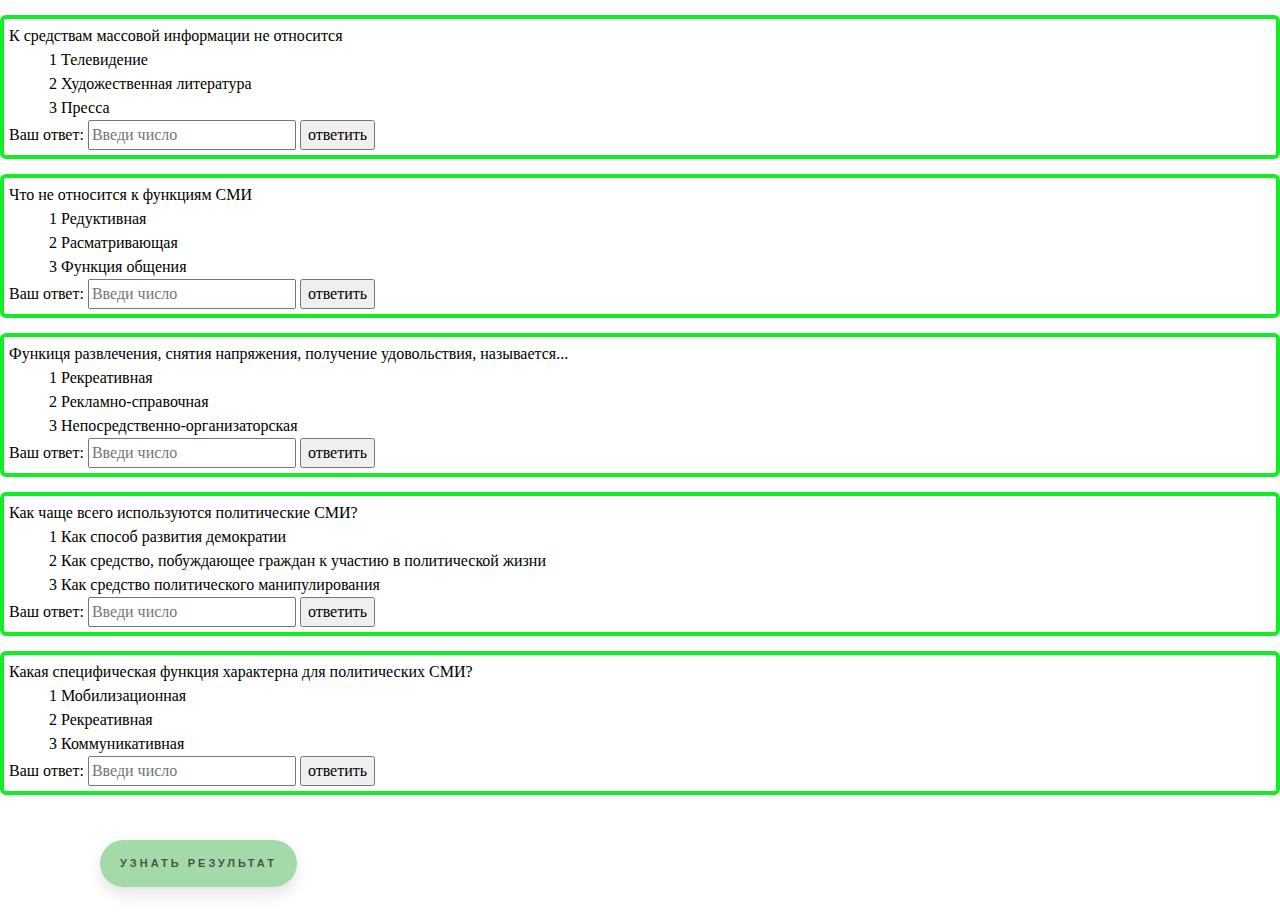
==== test.html @ b696445d "Add files via upload" ====
<!DOCTYPE html>
<html lang="en">
<head>
    <meta charset="UTF-8">
    <meta http-equiv="X-UA-Compatible" content="IE=edge">
    <meta name="viewport" content="width=device-width, initial-scale=1.0">
    <link rel="stylesheet" href="css/test.css">
    <link type="image/x-icon" href="img/free-icon-social-media-marketing-8307425.png" rel="shortcut icon">
    <title>ТЕСТ СМЕРТИ</title>
</head>
<body>
    <div class="content">
        <div class="question">
            <span>К средствам массовой информации не относится</span>
            <ul class="menu">
                <li class="menu-item">1 Телевидение</li>
                <li class="menu-item">2 Художественная литература </li>
                <li class="menu-item">3 Пресса</li>
            </ul>
            <div class="test-input">
                <label for="ans">Ваш ответ:</label>
                <input type="text" id="ans1" placeholder
='Введи число' onkeypress="this.value=this.value.substring(0,0);">
                <button id="btn1">ответить</button>
            </div>
        </div>
        <div class="question">
            <span>Что не относится к функциям СМИ </span>
            <ul class="menu">
                <li class="menu-item">1 Редуктивная </li>
                <li class="menu-item">2 Расматривающая</li>
                <li class="menu-item">3 Функция общения	</li>
            </ul>
            <div class="test-input">
                <label for="ans">Ваш ответ:</label>
                <input type="text" id="ans2" placeholder
='Введи число' onkeypress="this.value=this.value.substring(0,0);">
                <button id="btn2">ответить</button>
            </div>
        </div>
        <div class="question">
            <span>Функиця развлечения, снятия напряжения, получение удовольствия, называется...</span>
            <ul class="menu">
                <li class="menu-item">1 Рекреативная</li>
                <li class="menu-item">2 Рекламно-справочная </li>
                <li class="menu-item">3 Непосредственно-организаторская	</li>
            </ul>
            <div class="test-input">
                <label for="ans">Ваш ответ:</label>
                <input type="text" id="ans3" placeholder
='Введи число' onkeypress="this.value=this.value.substring(0,0);">
                <button id="btn3">ответить</button>
            </div>
        </div>
        <div class="question">
            <span>Как чаще всего используются политические СМИ? </span>
            <ul class="menu">
                <li class="menu-item">1 Как способ развития демократии</li>
                <li class="menu-item">2 Как средство, побуждающее граждан к участию в политической жизни </li>
                <li class="menu-item">3	Как средство политического манипулирования</li>
            </ul>
            <div class="test-input">
                <label for="ans">Ваш ответ:</label>
                <input type="text" id="ans4" placeholder
='Введи число' onkeypress="this.value=this.value.substring(0,0);">
                <button id="btn4">ответить</button>
            </div>
        </div>
        <div class="question">
            <span>Какая специфическая функция характерна для политических СМИ?</span>
            <ul class="menu">
                <li class="menu-item">1 Мобилизационная</li>
                <li class="menu-item">2 Рекреативная </li>
                <li class="menu-item">3 Коммуникативная </li>
            </ul>
            <div class="test-input">
                <label for="ans">Ваш ответ:</label>
                <input type="text" id="ans5" placeholder
='Введи число' onkeypress="this.value=this.value.substring(0,0);">
                <button id="btn5">ответить</button>
            </div>
        </div>

        <div id="zatemnenie">
            <div id="okno">
                <div class="result">
                    Ваш Результат: <span class="result-active">0</span>/11 Баллов
                </div><br>
              <a href="#" class="close">Закрыть окно</a>
            </div>
        </div>
        <div class="btn-pos">
            <a href="#zatemnenie" class="floating-button">Узнать результат</a>
        </div>
    </div>


    <script src="script/script.js"></script>
    
</body>
</html>
---- css/test.css ----
/* Указываем box sizing */
*,
*::before,
*::after {
  box-sizing: border-box;
}

/* Убираем внутренние отступы */
ul[class],
ol[class] {
  padding: 0;
}

/* Убираем внешние отступы */
body,
h1,
h2,
h3,
h4,
p,
ul[class],
ol[class],
li,
figure,
figcaption,
blockquote,
dl,
dd {
  margin: 0;
}

/* Выставляем основные настройки по-умолчанию для body */
body {
  min-height: 100vh;
  scroll-behavior: smooth;
  text-rendering: optimizeSpeed;
  line-height: 1.5;
}

/* Удаляем стандартную стилизацию для всех ul и il, у которых есть атрибут class*/
ul[class],
ol[class] {
  list-style: none;
}

/* Элементы a, у которых нет класса, сбрасываем до дефолтных стилей */
a:not([class]) {
  text-decoration-skip-ink: auto;
}

/* Упрощаем работу с изображениями */
img {
  max-width: 100%;
  display: block;
}

/* Указываем понятную периодичность в потоке данных у article*/
article > * + * {
  margin-top: 1em;
}

/* Наследуем шрифты для инпутов и кнопок */
input,
button,
textarea,
select {
  font: inherit;
}

/* Удаляем все анимации и переходы для людей, которые предпочитай их не использовать */
@media (prefers-reduced-motion: reduce) {
  * {
    animation-duration: 0.01ms !important;
    animation-iteration-count: 1 !important;
    transition-duration: 0.01ms !important;
    scroll-behavior: auto !important;
  }
}
/* -----------ОБНУЛЕНИЕ--------------- */
 




.content {
    max-width: 1280px;
    margin: 0 auto;
}
.question {
    border: 4px solid rgb(17, 238, 35);
    border-radius: 6px;
    margin: 15px 0;
    padding: 5px;
    /* text-align: center; */
}
.menu {
    /* text-align: center;   */
}
.test-input {
    /* text-align: center; */
}
.menu-item {
    list-style-type: none;
    margin-left: 40px;
}
/* .result {
    width: 300px;
    height: 50px;
    text-align: center;
    padding: 15px;
    border: 3px solid #0000cc;
    border-radius: 10px;
    color: #0000cc;
    display: none;
}
.result:target {
    display: block;
} */
#zatemnenie {
    background: rgba(102, 102, 102, 0.5);
    width: 100%;
    height: 100%;
    position: absolute;
    top: 0;
    left: 0;
    display: none;
}
#okno {
    width: 300px;
    height: 50px;
    text-align: center;
    padding: 15px;
    border: 3px solid #0000cc;
    border-radius: 10px;
    color: #0000cc;
    position: absolute;
    top: 0;
    right: 0;
    bottom: 0;
    left: 0;
    margin: auto;
    background: #fff;
}
#zatemnenie:target {display: block;}
.close {
    display: inline-block;
    border: 1px solid #0000cc;
    color: #0000cc;
    padding: 0 12px;
    margin: 10px;
    text-decoration: none;
    background: #f2f2f2;
    font-size: 14pt;
    cursor:pointer;
}
.close:hover {background: #e6e6ff;}
.floating-button {
    text-decoration: none;
    display: inline-block;
    /* width: 140px;
    height: 65px; */
    /* line-height: 45px; */
    padding: 15px 20px;
    border-radius: 45px;
    margin: 30px 100px;
    font-family: 'Montserrat', sans-serif;
    font-size: 11px;
    text-transform: uppercase;
    text-align: center;
    letter-spacing: 3px;
    font-weight: 600;
    color: #524f4e;
    background: rgb(162, 218, 170);
    box-shadow: 0 8px 15px rgba(0, 0, 0, .1);
    transition: .3s;
}
.floating-button:hover {
    background: #2EE59D;
    box-shadow: 0 15px 20px rgba(46, 229, 157, .4);
    color: white;
    transform: translateY(-7px);
}
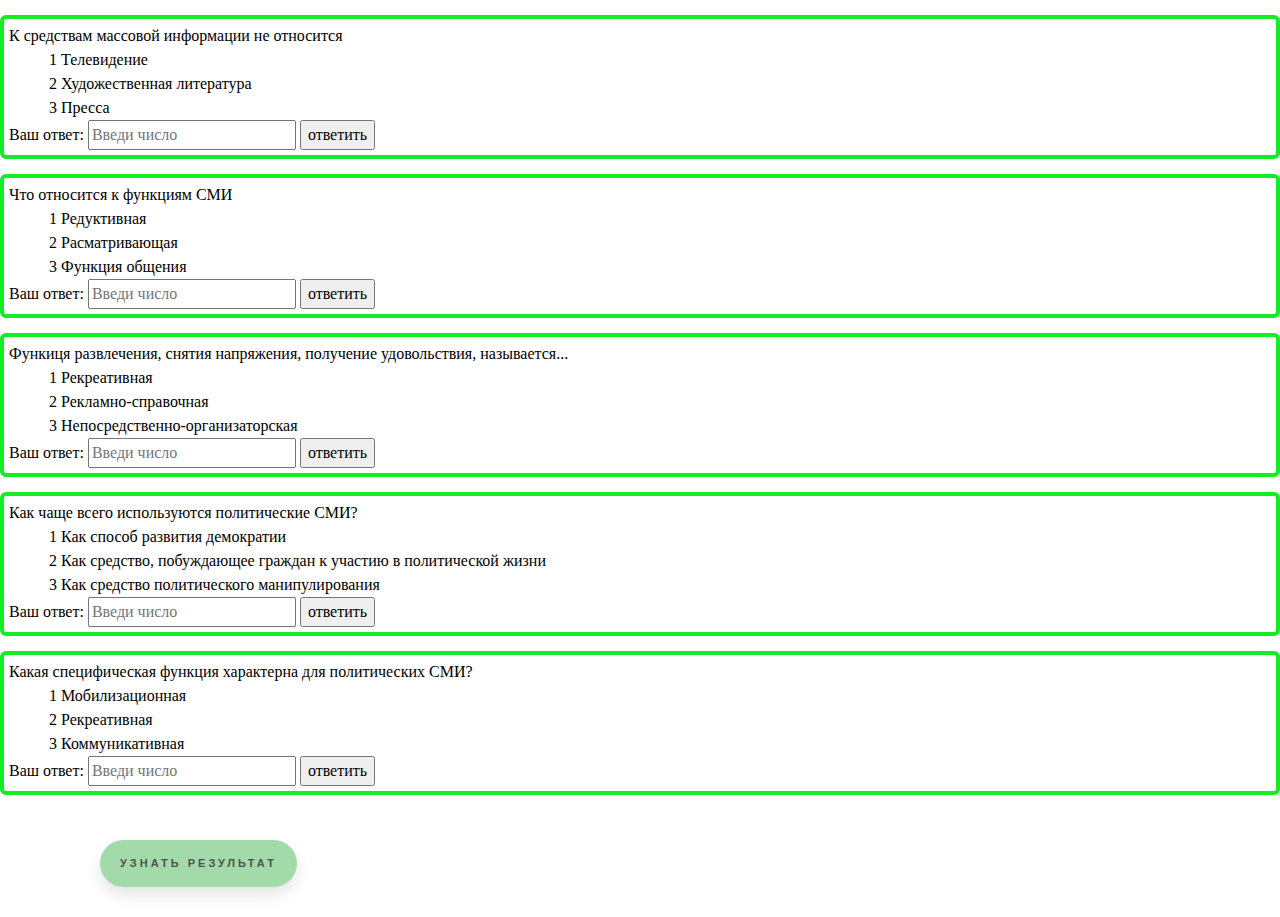
==== commit b0636fca: "Add files via upload" ====
--- a/test.html
+++ b/test.html
@@ -25,7 +25,7 @@
             </div>
         </div>
         <div class="question">
-            <span>Что не относится к функциям СМИ </span>
+            <span>Что относится к функциям СМИ </span>
             <ul class="menu">
                 <li class="menu-item">1 Редуктивная </li>
                 <li class="menu-item">2 Расматривающая</li>
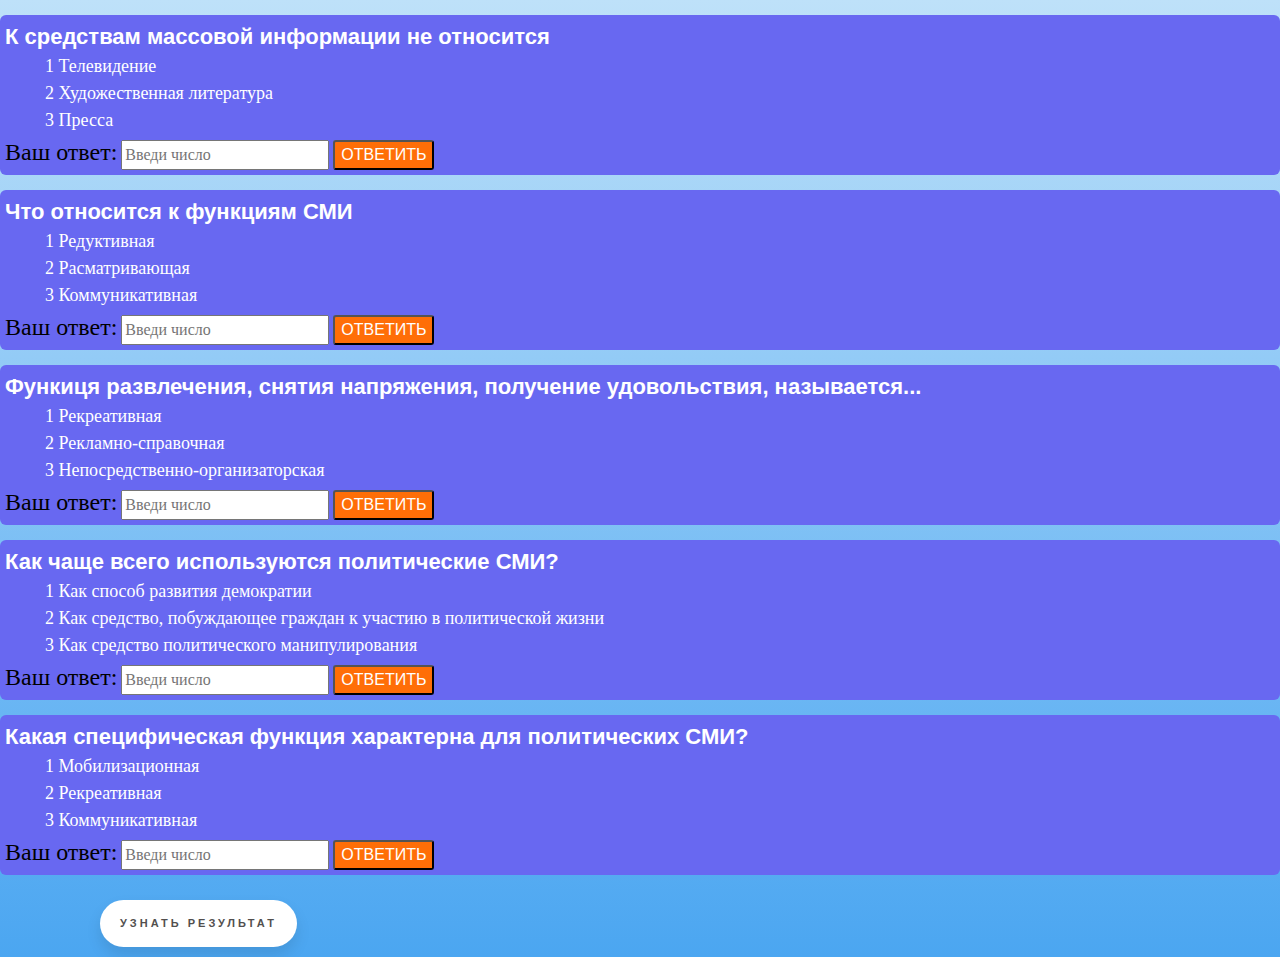
==== commit 74e59b48: "Add files via upload" ====
--- a/test.html
+++ b/test.html
@@ -19,7 +19,7 @@
             </ul>
             <div class="test-input">
                 <label for="ans">Ваш ответ:</label>
-                <input type="text" id="ans1" placeholder
+                <input type="number" id="ans1" placeholder
 ='Введи число' onkeypress="this.value=this.value.substring(0,0);">
                 <button id="btn1">ответить</button>
             </div>
@@ -29,11 +29,11 @@
             <ul class="menu">
                 <li class="menu-item">1 Редуктивная </li>
                 <li class="menu-item">2 Расматривающая</li>
-                <li class="menu-item">3 Функция общения	</li>
+                <li class="menu-item">3 Коммуникативная	</li>
             </ul>
             <div class="test-input">
                 <label for="ans">Ваш ответ:</label>
-                <input type="text" id="ans2" placeholder
+                <input type="number" id="ans2" placeholder
 ='Введи число' onkeypress="this.value=this.value.substring(0,0);">
                 <button id="btn2">ответить</button>
             </div>
@@ -47,7 +47,7 @@
             </ul>
             <div class="test-input">
                 <label for="ans">Ваш ответ:</label>
-                <input type="text" id="ans3" placeholder
+                <input type="number" id="ans3" placeholder
 ='Введи число' onkeypress="this.value=this.value.substring(0,0);">
                 <button id="btn3">ответить</button>
             </div>
@@ -61,7 +61,7 @@
             </ul>
             <div class="test-input">
                 <label for="ans">Ваш ответ:</label>
-                <input type="text" id="ans4" placeholder
+                <input type="number" id="ans4" placeholder
 ='Введи число' onkeypress="this.value=this.value.substring(0,0);">
                 <button id="btn4">ответить</button>
             </div>
@@ -75,7 +75,7 @@
             </ul>
             <div class="test-input">
                 <label for="ans">Ваш ответ:</label>
-                <input type="text" id="ans5" placeholder
+                <input type="number" id="ans5" placeholder
 ='Введи число' onkeypress="this.value=this.value.substring(0,0);">
                 <button id="btn5">ответить</button>
             </div>
--- a/css/test.css
+++ b/css/test.css
@@ -79,18 +79,46 @@
 /* -----------ОБНУЛЕНИЕ--------------- */
  
 
-
+body{
+  background: linear-gradient(180deg, rgba(2,0,36,1) 0%, rgba(190,225,249,1) 0%, rgba(75,166,241,1) 100%);
+}
 
 
 .content {
     max-width: 1280px;
     margin: 0 auto;
 }
+label {
+    font-size: 1.5em;
+    color: #000000;
+}
+li {
+  font-size: 18px;
+  color: white;
+}
+span {
+  color: white;
+  font-size: 22px;
+  font-weight: bold;
+  font-family: 'Gill Sans', 'Gill Sans MT', Calibri, 'Trebuchet MS', sans-serif;
+}
+button {
+  background-color: #ff6e07;
+  border-radius: 3px;
+  color: white;
+  font-family: 'Trebuchet MS', 'Lucida Sans Unicode', 'Lucida Grande', 'Lucida Sans', Arial, sans-serif;
+  text-transform: uppercase;
+}
+button:hover {
+  cursor: pointer;
+  opacity: 0.7;
+}
 .question {
-    border: 4px solid rgb(17, 238, 35);
+    /* border: 4px solid rgb(17, 238, 35); */
     border-radius: 6px;
     margin: 15px 0;
     padding: 5px;
+    background-color: #6868f1;
     /* text-align: center; */
 }
 .menu {
@@ -103,19 +131,10 @@
     list-style-type: none;
     margin-left: 40px;
 }
-/* .result {
-    width: 300px;
-    height: 50px;
-    text-align: center;
-    padding: 15px;
-    border: 3px solid #0000cc;
-    border-radius: 10px;
-    color: #0000cc;
-    display: none;
-}
-.result:target {
-    display: block;
-} */
+.result-active {
+  color: blue;
+}
+
 #zatemnenie {
     background: rgba(102, 102, 102, 0.5);
     width: 100%;
@@ -162,7 +181,7 @@
     /* line-height: 45px; */
     padding: 15px 20px;
     border-radius: 45px;
-    margin: 30px 100px;
+    margin: 10px 100px;
     font-family: 'Montserrat', sans-serif;
     font-size: 11px;
     text-transform: uppercase;
@@ -170,13 +189,19 @@
     letter-spacing: 3px;
     font-weight: 600;
     color: #524f4e;
-    background: rgb(162, 218, 170);
+    background: rgb(255, 255, 255);
     box-shadow: 0 8px 15px rgba(0, 0, 0, .1);
     transition: .3s;
 }
 .floating-button:hover {
-    background: #2EE59D;
+    background: #0066ff;
     box-shadow: 0 15px 20px rgba(46, 229, 157, .4);
-    color: white;
+    color: rgb(255, 255, 255);
     transform: translateY(-7px);
 }
+input::-webkit-outer-spin-button,
+input::-webkit-inner-spin-button {
+    /* display: none; <- Crashes Chrome on hover */
+    -webkit-appearance: none;
+    margin: 0; /* <-- Apparently some margin are still there even though it's hidden */
+}